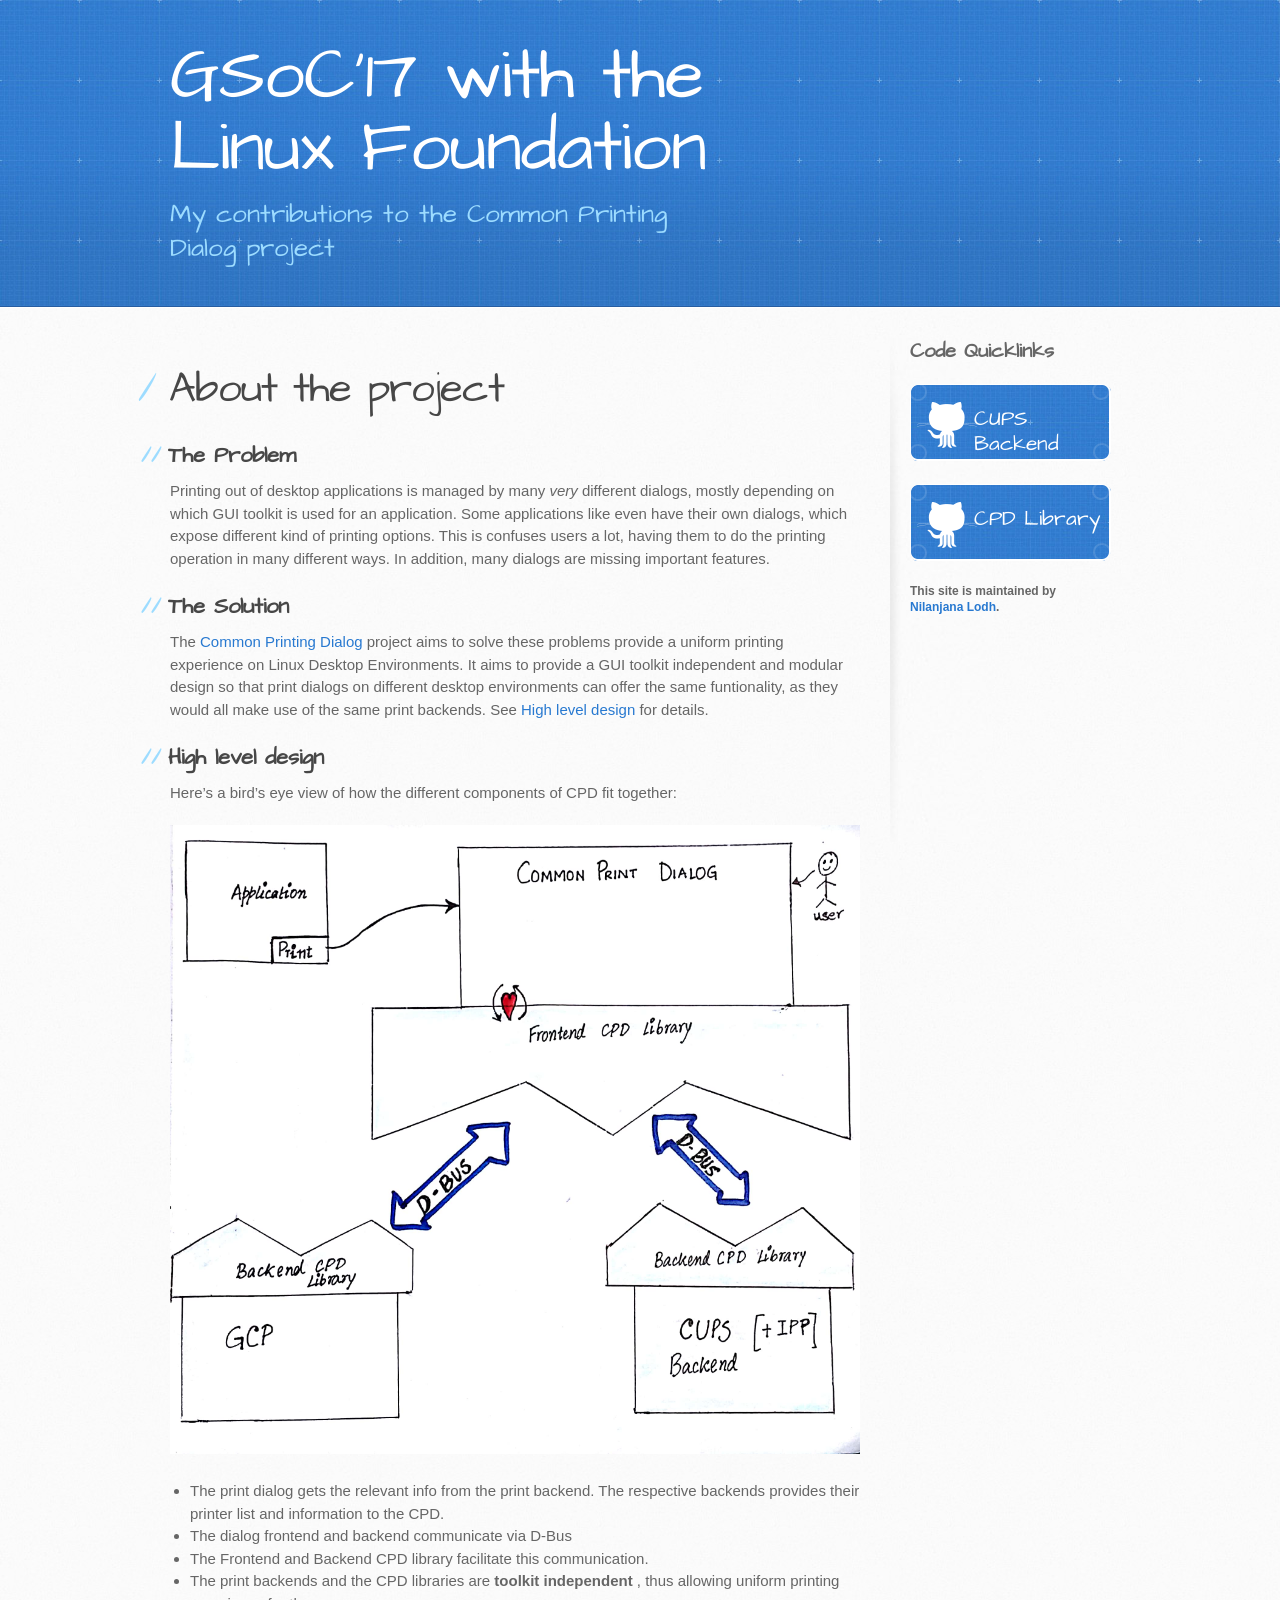
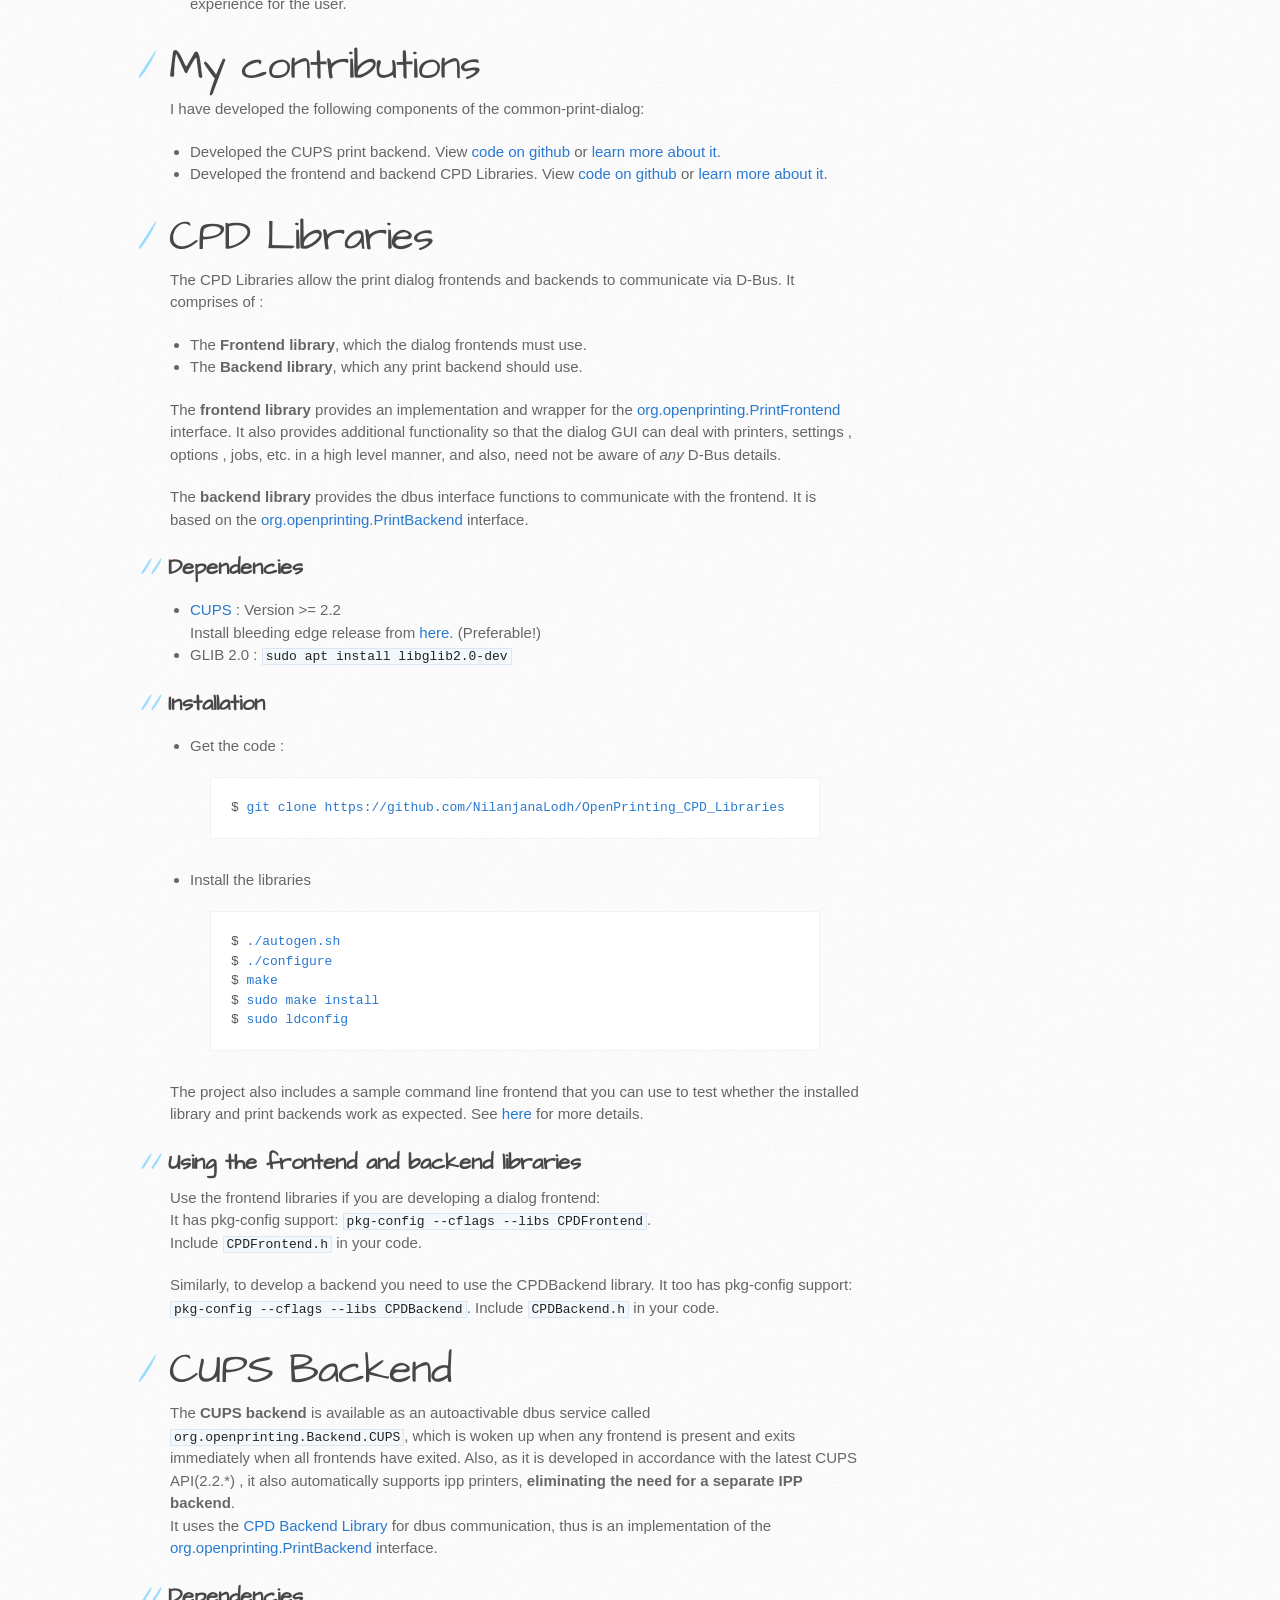
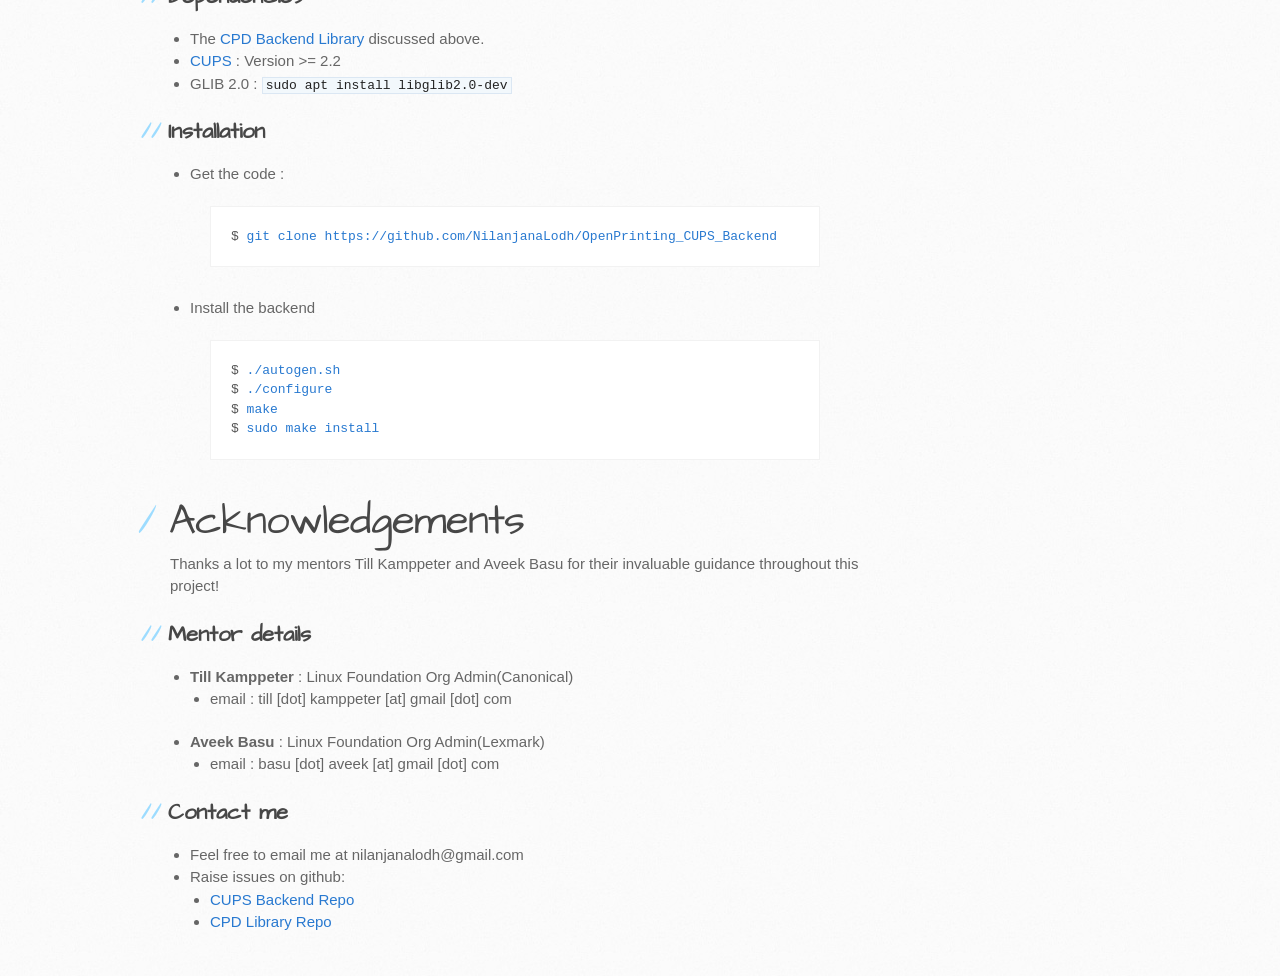
==== index.html @ d3d2114e "website set up" ====
<!DOCTYPE html>
<html>

<head>
    <meta charset='utf-8'>
    <meta http-equiv="X-UA-Compatible" content="chrome=1">
    <meta name="viewport" content="width=device-width, initial-scale=1, maximum-scale=1">
    <link href='https://fonts.googleapis.com/css?family=Architects+Daughter' rel='stylesheet' type='text/css'>
    <link rel="stylesheet" type="text/css" href="/stylesheets/stylesheet.css" media="screen" />
    <link rel="stylesheet" type="text/css" href="/stylesheets/pygment_trac.css" media="screen" />
    <link rel="stylesheet" type="text/css" href="/stylesheets/print.css" media="print" />

    <!--[if lt IE 9]>
    <script src="//html5shiv.googlecode.com/svn/trunk/html5.js"></script>
    <![endif]-->

    <title>  </title>
</head>

<body>
    <header>
        <div class="inner">
            <h1> GSoC'17 with the Linux Foundation </h1>
            <h2>My contributions to the Common Printing Dialog project</h2>
        </div>
    </header>

    <div id="content-wrapper">
        <div class="inner clearfix">
            <section id="main-content">

                <p class="meta"></p>

<h1 id="about-the-project">About the project</h1>

<h2 id="the-problem">The Problem</h2>

<p>Printing out of desktop applications is managed by many <em>very</em> different dialogs, mostly depending on which GUI toolkit is used for an application. Some applications like even have their own dialogs, which expose different kind of printing options. This is confuses users a lot, having them to do the printing operation in many different ways. In addition, many dialogs are missing important features.</p>

<h2 id="the-solution">The Solution</h2>

<p>The <a href="https://wiki.ubuntu.com/CommonPrintingDialog">Common Printing Dialog</a> project aims to solve these problems provide a uniform printing experience on Linux Desktop Environments. It aims to provide a GUI toolkit independent and modular design so that print dialogs on different desktop environments can offer the same funtionality, as they would all make use of the same print backends. See <a href="#high-level-design">High level design</a> for details.</p>

<h2 id="high-level-design">High level design</h2>
<p>Here’s a bird’s eye view of how the different components of CPD fit together:</p>

<p><img src="/images/high-level-design.jpg" alt="Bird's eye view" /></p>

<ul>
  <li>The print dialog gets the relevant info from the print backend. The respective backends provides their printer list and information to the CPD.</li>
  <li>The dialog frontend and backend communicate via D-Bus</li>
  <li>The Frontend and Backend CPD library facilitate this communication.</li>
  <li>The print backends and the CPD libraries are <strong>toolkit independent</strong> , thus allowing uniform printing experience for the user.</li>
</ul>

<h1 id="my-contributions">My contributions</h1>
<p>I have developed the following components of the common-print-dialog:</p>

<ul>
  <li>Developed the CUPS print backend. View <a href="https://github.com/NilanjanaLodh/OpenPrinting_CUPS_Backend">code on github</a> or <a href="#cups-backend">learn more about it</a>.</li>
  <li>Developed the frontend and backend CPD Libraries. View <a href="https://github.com/NilanjanaLodh/OpenPrinting_CPD_Libraries">code on github</a> or <a href="#cpd-libraries">learn more about it</a>.</li>
</ul>

<h1 id="cpd-libraries">CPD Libraries</h1>
<p>The CPD Libraries allow the print dialog frontends and backends to communicate via D-Bus.
It comprises of :</p>

<ul>
  <li>The <strong>Frontend library</strong>, which the dialog frontends must use.</li>
  <li>The <strong>Backend library</strong>, which any print backend should use.</li>
</ul>

<p>The <strong>frontend library</strong> provides an implementation and wrapper for the <a href="https://github.com/NilanjanaLodh/OpenPrinting_CPD_Libraries/blob/master/lib/interface/org.openprinting.Frontend.xml" target="_blank">org.openprinting.PrintFrontend</a> interface. It also provides additional functionality so that the dialog GUI can deal with printers, settings , options , jobs, etc. in a high level manner, and also, need not be aware of <em>any</em> D-Bus details.</p>

<p>The <strong>backend library</strong> provides the dbus interface functions to communicate with the frontend. It is based on the <a href="https://github.com/NilanjanaLodh/OpenPrinting_CPD_Libraries/blob/master/lib/interface/org.openprinting.Backend.xml" target="_blank">org.openprinting.PrintBackend</a> interface.</p>

<h2 id="dependencies">Dependencies</h2>

<ul>
  <li><a href="https://github.com/apple/cups/releases">CUPS</a> : Version &gt;= 2.2
<br />Install bleeding edge release from <a href="https://github.com/apple/cups/releases">here</a>. (Preferable!)</li>
  <li>GLIB 2.0 :
<code class="highlighter-rouge">sudo apt install libglib2.0-dev</code></li>
</ul>

<h2 id="installation">Installation</h2>
<ul>
  <li>Get the code :</li>
</ul>

<figure class="highlight"><pre><code class="language-bash" data-lang="bash"><span class="gp">$ </span>git clone https://github.com/NilanjanaLodh/OpenPrinting_CPD_Libraries</code></pre></figure>

<ul>
  <li>Install the libraries</li>
</ul>

<figure class="highlight"><pre><code class="language-bash" data-lang="bash"><span class="gp">$ </span>./autogen.sh
<span class="gp">$ </span>./configure 
<span class="gp">$ </span>make
<span class="gp">$ </span>sudo make install
<span class="gp">$ </span>sudo ldconfig</code></pre></figure>

<p>The project also includes a sample command line frontend that you can use to test whether the installed library and print backends work as expected. See <a href="https://github.com/NilanjanaLodh/OpenPrinting_CPD_Libraries/blob/master/README.md#testing-the-library" target="_blank">here</a> for more details.</p>

<h2 id="using-the-frontend-and-backend-libraries">Using the frontend and backend libraries</h2>

<p>Use the frontend libraries if you are developing a dialog frontend:<br />
It has pkg-config support: <code class="highlighter-rouge">pkg-config --cflags --libs CPDFrontend</code>.<br />
Include <code class="highlighter-rouge">CPDFrontend.h</code> in your code.</p>

<p>Similarly, to develop a backend you need to use the CPDBackend library.
It too has pkg-config support: <code class="highlighter-rouge">pkg-config --cflags --libs CPDBackend</code>.
Include <code class="highlighter-rouge">CPDBackend.h</code> in your code.</p>

<h1 id="cups-backend">CUPS Backend</h1>
<p>The <strong>CUPS backend</strong> is available as an autoactivable dbus service called <code class="highlighter-rouge">org.openprinting.Backend.CUPS</code>, which is woken up when any frontend is present and exits immediately when all frontends have exited. Also, as it is developed in accordance with the latest CUPS API(2.2.*) , it also automatically supports ipp printers, <strong>eliminating the need for a separate IPP backend</strong>.<br />
It uses the <a href="#cpd-libraries">CPD Backend Library</a> for dbus communication, thus is an implementation of the <a href="https://github.com/NilanjanaLodh/OpenPrinting_CPD_Libraries/blob/master/lib/interface/org.openprinting.Backend.xml" target="_blank">org.openprinting.PrintBackend</a> interface.</p>

<h2 id="dependencies-1">Dependencies</h2>

<ul>
  <li>The <a href="#cpd-libraries">CPD Backend Library</a> discussed above.</li>
  <li><a href="https://github.com/apple/cups/releases">CUPS</a> : Version &gt;= 2.2</li>
  <li>GLIB 2.0 : <code class="highlighter-rouge">sudo apt install libglib2.0-dev</code></li>
</ul>

<h2 id="installation-1">Installation</h2>
<ul>
  <li>Get the code :</li>
</ul>

<figure class="highlight"><pre><code class="language-bash" data-lang="bash"><span class="gp">$ </span>git clone https://github.com/NilanjanaLodh/OpenPrinting_CUPS_Backend</code></pre></figure>

<ul>
  <li>Install the backend</li>
</ul>

<figure class="highlight"><pre><code class="language-bash" data-lang="bash"><span class="gp">$ </span>./autogen.sh
<span class="gp">$ </span>./configure 
<span class="gp">$ </span>make
<span class="gp">$ </span>sudo make install</code></pre></figure>

<h1 id="acknowledgements">Acknowledgements</h1>
<p>Thanks a lot to my mentors Till Kamppeter and Aveek Basu for their invaluable guidance throughout this project!</p>

<h2 id="mentor-details">Mentor details</h2>

<ul>
  <li><strong>Till Kamppeter</strong> : Linux Foundation Org Admin(Canonical)
    <ul>
      <li>email : till [dot] kamppeter [at] gmail [dot] com</li>
    </ul>
  </li>
  <li><strong>Aveek Basu</strong> : Linux Foundation Org Admin(Lexmark)
    <ul>
      <li>email : basu [dot] aveek [at] gmail [dot] com</li>
    </ul>
  </li>
</ul>

<h2 id="contact-me">Contact me</h2>
<ul>
  <li>Feel free to email me at nilanjanalodh@gmail.com</li>
  <li>Raise issues on github:
    <ul>
      <li><a href="https://github.com/NilanjanaLodh/OpenPrinting_CUPS_Backend/issues" target="_blank">CUPS Backend Repo</a></li>
      <li><a href="https://github.com/NilanjanaLodh/OpenPrinting_CPD_Libraries/issues" target="_blank">CPD Library Repo</a></li>
    </ul>
  </li>
</ul>


            </section>

            <aside id="sidebar">
                <p class="fancyfont">Code Quicklinks </p>
                
                <a href="https://github.com/NilanjanaLodh/OpenPrinting_CUPS_Backend" class="button" target="_blank">
            
            CUPS Backend
          </a>
                <a href="https://github.com/NilanjanaLodh/OpenPrinting_CPD_Library" class="button" target="_blank">
            CPD Library
          </a>


                <!--
                <p class="repo-owner"><a href="https://github.com/jasonlong/architect-theme">architect-theme</a> is maintained by <a href="https://github.com/jasonlong">jasonlong</a>.</p>
                -->
                <p class="repo-owner">This site is maintained by <a href="https://github.com/NilanjanaLodh" target="_blank">Nilanjana Lodh</a>.</p>

            </aside>
        </div>
    </div>

</body>

</html>
---- stylesheets/stylesheet.css ----
/*! normalize.css v3.0.2 | MIT License | git.io/normalize */

/**
 * 1. Set default font family to sans-serif.
 * 2. Prevent iOS text size adjust after orientation change, without disabling
 *    user zoom.
 */

html {
  font-family: sans-serif; /* 1 */
  -webkit-text-size-adjust: 100%; /* 2 */
  -ms-text-size-adjust: 100%; /* 2 */
}

/**
 * Remove default margin.
 */

body {
  margin: 0;
}

/* HTML5 display definitions
   ========================================================================== */

/**
 * Correct `block` display not defined for any HTML5 element in IE 8/9.
 * Correct `block` display not defined for `details` or `summary` in IE 10/11
 * and Firefox.
 * Correct `block` display not defined for `main` in IE 11.
 */

article,
aside,
details,
figcaption,
figure,
footer,
header,
hgroup,
main,
menu,
nav,
section,
summary {
  display: block;
}

/**
 * 1. Correct `inline-block` display not defined in IE 8/9.
 * 2. Normalize vertical alignment of `progress` in Chrome, Firefox, and Opera.
 */

audio,
canvas,
progress,
video {
  display: inline-block; /* 1 */
  vertical-align: baseline; /* 2 */
}

/**
 * Prevent modern browsers from displaying `audio` without controls.
 * Remove excess height in iOS 5 devices.
 */

audio:not([controls]) {
  display: none;
  height: 0;
}

/**
 * Address `[hidden]` styling not present in IE 8/9/10.
 * Hide the `template` element in IE 8/9/11, Safari, and Firefox < 22.
 */

[hidden],
template {
  display: none;
}

/* Links
   ========================================================================== */

/**
 * Remove the gray background color from active links in IE 10.
 */

a {
  background-color: transparent;
}

/**
 * Improve readability when focused and also mouse hovered in all browsers.
 */

a:active,
a:hover {
  outline: 0;
}

/* Text-level semantics
   ========================================================================== */

/**
 * Address styling not present in IE 8/9/10/11, Safari, and Chrome.
 */

abbr[title] {
  border-bottom: 1px dotted;
}

/**
 * Address style set to `bolder` in Firefox 4+, Safari, and Chrome.
 */

b,
strong {
  font-weight: bold;
}

/**
 * Address styling not present in Safari and Chrome.
 */

dfn {
  font-style: italic;
}

/**
 * Address variable `h1` font-size and margin within `section` and `article`
 * contexts in Firefox 4+, Safari, and Chrome.
 */

h1 {
  margin: 0.67em 0;
  font-size: 2em;
}

/**
 * Address styling not present in IE 8/9.
 */

mark {
  color: #000;
  background: #ff0;
}

/**
 * Address inconsistent and variable font size in all browsers.
 */

small {
  font-size: 80%;
}

/**
 * Prevent `sub` and `sup` affecting `line-height` in all browsers.
 */

sub,
sup {
  position: relative;
  font-size: 75%;
  line-height: 0;
  vertical-align: baseline;
}

sup {
  top: -0.5em;
}

sub {
  bottom: -0.25em;
}

/* Embedded content
   ========================================================================== */

/**
 * Remove border when inside `a` element in IE 8/9/10.
 */

img {
  border: 0;
}

/**
 * Correct overflow not hidden in IE 9/10/11.
 */

svg:not(:root) {
  overflow: hidden;
}

/* Grouping content
   ========================================================================== */

/**
 * Address margin not present in IE 8/9 and Safari.
 */

figure {
  margin: 1em 40px;
}

/**
 * Address differences between Firefox and other browsers.
 */

hr {
  height: 0;
  -moz-box-sizing: content-box;
  box-sizing: content-box;
}

/**
 * Contain overflow in all browsers.
 */

pre {
  overflow: auto;
}

/**
 * Address odd `em`-unit font size rendering in all browsers.
 */

code,
kbd,
pre,
samp {
  font-family: monospace, monospace;
  font-size: 1em;
}

/* Forms
   ========================================================================== */

/**
 * Known limitation: by default, Chrome and Safari on OS X allow very limited
 * styling of `select`, unless a `border` property is set.
 */

/**
 * 1. Correct color not being inherited.
 *    Known issue: affects color of disabled elements.
 * 2. Correct font properties not being inherited.
 * 3. Address margins set differently in Firefox 4+, Safari, and Chrome.
 */

button,
input,
optgroup,
select,
textarea {
  margin: 0; /* 3 */
  font: inherit; /* 2 */
  color: inherit; /* 1 */
}

/**
 * Address `overflow` set to `hidden` in IE 8/9/10/11.
 */

button {
  overflow: visible;
}

/**
 * Address inconsistent `text-transform` inheritance for `button` and `select`.
 * All other form control elements do not inherit `text-transform` values.
 * Correct `button` style inheritance in Firefox, IE 8/9/10/11, and Opera.
 * Correct `select` style inheritance in Firefox.
 */

button,
select {
  text-transform: none;
}

/**
 * 1. Avoid the WebKit bug in Android 4.0.* where (2) destroys native `audio`
 *    and `video` controls.
 * 2. Correct inability to style clickable `input` types in iOS.
 * 3. Improve usability and consistency of cursor style between image-type
 *    `input` and others.
 */

button,
html input[type="button"], /* 1 */
input[type="reset"],
input[type="submit"] {
  -webkit-appearance: button; /* 2 */
  cursor: pointer; /* 3 */
}

/**
 * Re-set default cursor for disabled elements.
 */

button[disabled],
html input[disabled] {
  cursor: default;
}

/**
 * Remove inner padding and border in Firefox 4+.
 */

button::-moz-focus-inner,
input::-moz-focus-inner {
  padding: 0;
  border: 0;
}

/**
 * Address Firefox 4+ setting `line-height` on `input` using `!important` in
 * the UA stylesheet.
 */

input {
  line-height: normal;
}

/**
 * It's recommended that you don't attempt to style these elements.
 * Firefox's implementation doesn't respect box-sizing, padding, or width.
 *
 * 1. Address box sizing set to `content-box` in IE 8/9/10.
 * 2. Remove excess padding in IE 8/9/10.
 */

input[type="checkbox"],
input[type="radio"] {
  box-sizing: border-box; /* 1 */
  padding: 0; /* 2 */
}

/**
 * Fix the cursor style for Chrome's increment/decrement buttons. For certain
 * `font-size` values of the `input`, it causes the cursor style of the
 * decrement button to change from `default` to `text`.
 */

input[type="number"]::-webkit-inner-spin-button,
input[type="number"]::-webkit-outer-spin-button {
  height: auto;
}

/**
 * 1. Address `appearance` set to `searchfield` in Safari and Chrome.
 * 2. Address `box-sizing` set to `border-box` in Safari and Chrome
 *    (include `-moz` to future-proof).
 */

input[type="search"] {
  -webkit-box-sizing: content-box; /* 2 */
  -moz-box-sizing: content-box;
  box-sizing: content-box;
  -webkit-appearance: textfield; /* 1 */
}

/**
 * Remove inner padding and search cancel button in Safari and Chrome on OS X.
 * Safari (but not Chrome) clips the cancel button when the search input has
 * padding (and `textfield` appearance).
 */

input[type="search"]::-webkit-search-cancel-button,
input[type="search"]::-webkit-search-decoration {
  -webkit-appearance: none;
}

/**
 * Define consistent border, margin, and padding.
 */

fieldset {
  padding: 0.35em 0.625em 0.75em;
  margin: 0 2px;
  border: 1px solid #c0c0c0;
}

/**
 * 1. Correct `color` not being inherited in IE 8/9/10/11.
 * 2. Remove padding so people aren't caught out if they zero out fieldsets.
 */

legend {
  padding: 0; /* 2 */
  border: 0; /* 1 */
}

/**
 * Remove default vertical scrollbar in IE 8/9/10/11.
 */

textarea {
  overflow: auto;
}

/**
 * Don't inherit the `font-weight` (applied by a rule above).
 * NOTE: the default cannot safely be changed in Chrome and Safari on OS X.
 */

optgroup {
  font-weight: bold;
}

/* Tables
   ========================================================================== */

/**
 * Remove most spacing between table cells.
 */

table {
  border-spacing: 0;
  border-collapse: collapse;
}

td,
th {
  padding: 0;
}

/* LAYOUT STYLES */
body {
  font-family: 'Helvetica Neue', Helvetica, Arial, serif;
  font-size: 15px;
  font-weight: 400;
  line-height: 1.5;
  color: #666;
  background: #fafafa url(../images/body-bg.jpg) 0 0 repeat;
}

p {
  margin-top: 0;
}

a {
  color: #2879d0;
}
a:hover {
  color: #2268b2;
}

header {
  padding-top: 40px;
  padding-bottom: 40px;
  font-family: 'Architects Daughter', 'Helvetica Neue', Helvetica, Arial, serif;
  background: #2e7bcf url(../images/header-bg.jpg) 0 0 repeat-x;
  border-bottom: solid 1px #275da1;
}

header h1 {
  width: 540px;
  margin-top: 0;
  margin-bottom: 0.2em;
  font-size: 72px;
  font-weight: normal;
  line-height: 1;
  color: #fff;
  letter-spacing: -1px;
}

header h2 {
  width: 540px;
  margin-top: 0;
  margin-bottom: 0;
  font-size: 26px;
  font-weight: normal;
  line-height: 1.3;
  color: #9ddcff;
  letter-spacing: 0;
}

.inner {
  position: relative;
  width: 940px;
  margin: 0 auto;
}

#content-wrapper {
  padding-top: 30px;
  border-top: solid 1px #fff;
}

#main-content {
  float: left;
  width: 690px;
}

#main-content img {
  max-width: 100%;
}

aside#sidebar {
  float: right;
  width: 200px;
  min-height: 504px;
  padding-left: 20px;
  font-size: 12px;
  line-height: 1.3;
  background: transparent url(../images/sidebar-bg.jpg) 0 0 no-repeat;
}

aside#sidebar p.repo-owner,
aside#sidebar p.repo-owner a {
  font-weight: bold;
  font-size: 12px;
}

#downloads {
  margin-bottom: 40px;
}

a.button {
  width: 134px;
  height: 58px;
  padding-top: 22px;
  padding-left: 68px;
  font-family: 'Architects Daughter', 'Helvetica Neue', Helvetica, Arial, serif;
  font-size: 23px;
  line-height: 1.2;
  color: #fff;
}
a.button small {
  display: block;
  font-size: 13px;
}
header a.button {
  position: absolute;
  top: 0;
  right: 0;
  background: transparent url(../images/github-button.png) 0 0 no-repeat;
}
aside a.button {
  display: block;
  width: 138px;
  padding-left: 64px;
  margin-bottom: 20px;
  font-size: 21px;
  border-radius: 10px;
  border-bottom-left-radius: 14px;
  border-bottom-right-radius: 18px;
  background: transparent url(../images/blue-github-button.png) 0 0 no-repeat;
}


code, pre {
  margin-bottom: 30px;
  font-family: Monaco, "Bitstream Vera Sans Mono", "Lucida Console", Terminal, monospace;
  font-size: 13px;
  color: #222;
}

code {
  padding: 0 3px;
  background-color: #f2f8fc;
  border: solid 1px #dbe7f3;
}

pre {
  padding: 20px;
  overflow: auto;
  text-shadow: none;
  background: #fff;
  border: solid 1px #f2f2f2;
}
pre code {
  padding: 0;
  color: #2879d0;
  background-color: #fff;
  border: none;
}

ul, ol, dl {
  margin-bottom: 20px;
}


/* COMMON STYLES */

hr {
  height: 0;
  margin-top: 1em;
  margin-bottom: 1em;
  border: 0;
  border-top: solid 1px #ddd;
}

table {
  width: 100%;
  border: 1px solid #ebebeb;
}

th {
  font-weight: 500;
}

td {
  font-weight: 300;
  text-align: center;
  border: 1px solid #ebebeb;
}

form {
  padding: 20px;
  background: #f2f2f2;

}


/* GENERAL ELEMENT TYPE STYLES */

.fancyfont{
    font-family: 'Architects Daughter', 'Helvetica Neue', Helvetica, Arial, serif;
    font-weight: bold;
    font-size: 20px;
}
#main-content h1 {
  margin-top: 0;
  margin-bottom: 0;
  font-family: 'Architects Daughter', 'Helvetica Neue', Helvetica, Arial, serif;
  font-size: 2.8em;
  font-weight: normal;
  color: #474747;
  text-indent: 6px;
  letter-spacing: -1px;
}

#main-content h1:before {
  padding-right: 0.3em;
  margin-left: -0.9em;
  color: #9ddcff;
  content: "/";
}

#main-content h2 {
  margin-bottom: 8px;
  font-family: 'Architects Daughter', 'Helvetica Neue', Helvetica, Arial, serif;
  font-size: 22px;
  font-weight: bold;
  color: #474747;
  text-indent: 4px;
}
#main-content h2:before {
  padding-right: 0.3em;
  margin-left: -1.5em;
  content: "//";
  color: #9ddcff;
}

#main-content h3 {
  margin-top: 24px;
  margin-bottom: 8px;
  font-family: 'Architects Daughter', 'Helvetica Neue', Helvetica, Arial, serif;
  font-size: 18px;
  font-weight: bold;
  color: #474747;
  text-indent: 3px;
}

#main-content h3:before {
  padding-right: 0.3em;
  margin-left: -2em;
  content: "///";
  color: #9ddcff;
}

#main-content h4 {
  margin-bottom: 8px;
  font-family: 'Architects Daughter', 'Helvetica Neue', Helvetica, Arial, serif;
  font-size: 15px;
  font-weight: bold;
  color: #474747;
  text-indent: 3px;
}

h4:before {
  padding-right: 0.3em;
  margin-left: -2.8em;
  content: "////";
  color: #9ddcff;
}

#main-content h5 {
  margin-bottom: 8px;
  font-family: 'Architects Daughter', 'Helvetica Neue', Helvetica, Arial, serif;
  font-size: 14px;
  color: #474747;
  text-indent: 3px;
}
h5:before {
  padding-right: 0.3em;
  margin-left: -3.2em;
  content: "/////";
  color: #9ddcff;
}

#main-content h6 {
  margin-bottom: 8px;
  font-family: 'Architects Daughter', 'Helvetica Neue', Helvetica, Arial, serif;
  font-size: .8em;
  color: #474747;
  text-indent: 3px;
}
h6:before {
  padding-right: 0.3em;
  margin-left: -3.7em;
  content: "//////";
  color: #9ddcff;
}

p {
  margin-bottom: 20px;
}

a {
  text-decoration: none;
}

p a {
  font-weight: 400;
}

blockquote {
  padding: 0 0 0 30px;
  margin-bottom: 20px;
  font-size: 1.6em;
  border-left: 10px solid #e9e9e9;
}

ul {
  list-style-position: inside;
  list-style: disc;
  padding-left: 20px;
}

ol {
  list-style-position: inside;
  list-style: decimal;
  padding-left: 3px;
}

dl dd {
  font-style: italic;
  font-weight: 100;
}

/* MISC */
.clearfix:after {
  display: block;
  height: 0;
  clear: both;
  visibility: hidden;
  content: '.';
}

.clearfix {display: inline-block;}
* html .clearfix {height: 1%;}
.clearfix {display: block;}

/* #Media Queries
================================================== */

/* Smaller than standard 960 (devices and browsers) */
@media only screen and (max-width: 959px) { }

/* Tablet Portrait size to standard 960 (devices and browsers) */
@media only screen and (min-width: 768px) and (max-width: 959px) {
  .inner {
    width: 740px;
  }
  header h1, header h2 {
    width: 340px;
  }
  header h1 {
    font-size: 60px;
  }
  header h2 {
    font-size: 30px;
  }
  #main-content {
    width: 490px;
  }
  #main-content h1:before,
  #main-content h2:before,
  #main-content h3:before,
  #main-content h4:before,
  #main-content h5:before,
  #main-content h6:before {
    padding-right: 0;
    margin-left: 0;
    content: none;
  }
}

/* All Mobile Sizes (devices and browser) */
@media only screen and (max-width: 767px) {
  .inner {
    width: 93%;
  }
  header {
    padding: 20px 0;
  }
  header .inner {
    position: relative;
  }
  header h1, header h2 {
    width: 100%;
  }
  header h1 {
    font-size: 48px;
  }
  header h2 {
    font-size: 24px;
  }
  header a.button {
    position: relative;
    display: inline-block;
    width: auto;
    height: auto;
    padding: 5px 10px;
    margin-top: 15px;
    font-size: 13px;
    line-height: 1;
    color: #2879d0;
    text-align: center;
    background-color: #9ddcff;
    background-image: none;
    border-radius: 5px;
    -moz-border-radius: 5px;
    -webkit-border-radius: 5px;
  }
  header a.button small {
    display: inline;
    font-size: 13px;
  }
  #main-content,
  aside#sidebar {
    float: none;
    width: 100% ! important;
  }
  aside#sidebar {
    min-height: 0;
    padding: 20px 0;
    margin-top: 20px;
    background-image: none;
    border-top: solid 1px #ddd;
  }
  aside#sidebar a.button {
    display: none;
  }
  #main-content h1:before,
  #main-content h2:before,
  #main-content h3:before,
  #main-content h4:before,
  #main-content h5:before,
  #main-content h6:before {
    padding-right: 0;
    margin-left: 0;
    content: none;
  }
}

/* Mobile Landscape Size to Tablet Portrait (devices and browsers) */
@media only screen and (min-width: 480px) and (max-width: 767px) { }

/* Mobile Portrait Size to Mobile Landscape Size (devices and browsers) */
@media only screen and (max-width: 479px) { }
---- stylesheets/pygment_trac.css ----
.highlight  { background: #ffffff; }
.highlight .c { color: #999988; font-style: italic } /* Comment */
.highlight .err { color: #a61717; background-color: #e3d2d2 } /* Error */
.highlight .k { font-weight: bold } /* Keyword */
.highlight .o { font-weight: bold } /* Operator */
.highlight .cm { color: #999988; font-style: italic } /* Comment.Multiline */
.highlight .cp { color: #999999; font-weight: bold } /* Comment.Preproc */
.highlight .c1 { color: #999988; font-style: italic } /* Comment.Single */
.highlight .cs { color: #999999; font-weight: bold; font-style: italic } /* Comment.Special */
.highlight .gd { color: #000000; background-color: #ffdddd } /* Generic.Deleted */
.highlight .gd .x { color: #000000; background-color: #ffaaaa } /* Generic.Deleted.Specific */
.highlight .ge { font-style: italic } /* Generic.Emph */
.highlight .gr { color: #aa0000 } /* Generic.Error */
.highlight .gh { color: #999999 } /* Generic.Heading */
.highlight .gi { color: #000000; background-color: #ddffdd } /* Generic.Inserted */
.highlight .gi .x { color: #000000; background-color: #aaffaa } /* Generic.Inserted.Specific */
.highlight .go { color: #888888 } /* Generic.Output */
.highlight .gp { color: #555555 } /* Generic.Prompt */
.highlight .gs { font-weight: bold } /* Generic.Strong */
.highlight .gu { color: #800080; font-weight: bold; } /* Generic.Subheading */
.highlight .gt { color: #aa0000 } /* Generic.Traceback */
.highlight .kc { font-weight: bold } /* Keyword.Constant */
.highlight .kd { font-weight: bold } /* Keyword.Declaration */
.highlight .kn { font-weight: bold } /* Keyword.Namespace */
.highlight .kp { font-weight: bold } /* Keyword.Pseudo */
.highlight .kr { font-weight: bold } /* Keyword.Reserved */
.highlight .kt { color: #445588; font-weight: bold } /* Keyword.Type */
.highlight .m { color: #009999 } /* Literal.Number */
.highlight .s { color: #d14 } /* Literal.String */
.highlight .na { color: #008080 } /* Name.Attribute */
.highlight .nb { color: #0086B3 } /* Name.Builtin */
.highlight .nc { color: #445588; font-weight: bold } /* Name.Class */
.highlight .no { color: #008080 } /* Name.Constant */
.highlight .ni { color: #800080 } /* Name.Entity */
.highlight .ne { color: #990000; font-weight: bold } /* Name.Exception */
.highlight .nf { color: #990000; font-weight: bold } /* Name.Function */
.highlight .nn { color: #555555 } /* Name.Namespace */
.highlight .nt { color: #000080 } /* Name.Tag */
.highlight .nv { color: #008080 } /* Name.Variable */
.highlight .ow { font-weight: bold } /* Operator.Word */
.highlight .w { color: #bbbbbb } /* Text.Whitespace */
.highlight .mf { color: #009999 } /* Literal.Number.Float */
.highlight .mh { color: #009999 } /* Literal.Number.Hex */
.highlight .mi { color: #009999 } /* Literal.Number.Integer */
.highlight .mo { color: #009999 } /* Literal.Number.Oct */
.highlight .sb { color: #d14 } /* Literal.String.Backtick */
.highlight .sc { color: #d14 } /* Literal.String.Char */
.highlight .sd { color: #d14 } /* Literal.String.Doc */
.highlight .s2 { color: #d14 } /* Literal.String.Double */
.highlight .se { color: #d14 } /* Literal.String.Escape */
.highlight .sh { color: #d14 } /* Literal.String.Heredoc */
.highlight .si { color: #d14 } /* Literal.String.Interpol */
.highlight .sx { color: #d14 } /* Literal.String.Other */
.highlight .sr { color: #009926 } /* Literal.String.Regex */
.highlight .s1 { color: #d14 } /* Literal.String.Single */
.highlight .ss { color: #990073 } /* Literal.String.Symbol */
.highlight .bp { color: #999999 } /* Name.Builtin.Pseudo */
.highlight .vc { color: #008080 } /* Name.Variable.Class */
.highlight .vg { color: #008080 } /* Name.Variable.Global */
.highlight .vi { color: #008080 } /* Name.Variable.Instance */
.highlight .il { color: #009999 } /* Literal.Number.Integer.Long */

.type-csharp .highlight .k { color: #0000FF }
.type-csharp .highlight .kt { color: #0000FF }
.type-csharp .highlight .nf { color: #000000; font-weight: normal }
.type-csharp .highlight .nc { color: #2B91AF }
.type-csharp .highlight .nn { color: #000000 }
.type-csharp .highlight .s { color: #A31515 }
.type-csharp .highlight .sc { color: #A31515 }
---- stylesheets/print.css ----
html, body, div, span, applet, object, iframe,
h1, h2, h3, h4, h5, h6, p, blockquote, pre,
a, abbr, acronym, address, big, cite, code,
del, dfn, em, img, ins, kbd, q, s, samp,
small, strike, strong, sub, sup, tt, var,
b, u, i, center,
dl, dt, dd, ol, ul, li,
fieldset, form, label, legend,
table, caption, tbody, tfoot, thead, tr, th, td,
article, aside, canvas, details, embed,
figure, figcaption, footer, header, hgroup,
menu, nav, output, ruby, section, summary,
time, mark, audio, video {
  padding: 0;
  margin: 0;
  font: inherit;
  font-size: 100%;
  vertical-align: baseline;
  border: 0;
}
/* HTML5 display-role reset for older browsers */
article, aside, details, figcaption, figure,
footer, header, hgroup, menu, nav, section {
  display: block;
}
body {
  line-height: 1;
}
ol, ul {
  list-style: none;
}
blockquote, q {
  quotes: none;
}
blockquote:before, blockquote:after,
q:before, q:after {
  content: '';
  content: none;
}
table {
  border-spacing: 0;
  border-collapse: collapse;
}
body {
  font-family: 'Helvetica Neue', Helvetica, Arial, serif;
  font-size: 13px;
  line-height: 1.5;
  color: #000;
}

a {
  font-weight: bold;
  color: #d5000d;
}

header {
  padding-top: 35px;
  padding-bottom: 10px;
}

header h1 {
  font-size: 48px;
  font-weight: bold;
  line-height: 1.2;
  color: #303030;
  letter-spacing: -1px;
}

header h2 {
  font-size: 24px;
  font-weight: normal;
  line-height: 1.3;
  color: #aaa;
  letter-spacing: -1px;
}
#downloads {
  display: none;
}
#main_content {
  padding-top: 20px;
}

code, pre {
  margin-bottom: 30px;
  font-family: Monaco, "Bitstream Vera Sans Mono", "Lucida Console", Terminal;
  font-size: 12px;
  color: #222;
}

code {
  padding: 0 3px;
}

pre {
  padding: 20px;
  overflow: auto;
  border: solid 1px #ddd;
}
pre code {
  padding: 0;
}

ul, ol, dl {
  margin-bottom: 20px;
}


/* COMMON STYLES */

table {
  width: 100%;
  border: 1px solid #ebebeb;
}

th {
  font-weight: 500;
}

td {
  font-weight: 300;
}

form {
  padding: 20px;
  background: #f2f2f2;

}


/* GENERAL ELEMENT TYPE STYLES */

h1 {
  font-size: 2.8em;
}

h2 {
  margin-bottom: 8px;
  font-size: 22px;
  font-weight: bold;
  color: #303030;
}

h3 {
  margin-bottom: 8px;
  font-size: 18px;
  font-weight: bold;
  color: #d5000d;
}

h4 {
  font-size: 16px;
  font-weight: bold;
  color: #303030;
}

h5 {
  font-size: 1em;
  color: #303030;
}

h6 {
  font-size: .8em;
  color: #303030;
}

p {
  margin-bottom: 20px;
  font-weight: 300;
}

a {
  text-decoration: none;
}

p a {
  font-weight: 400;
}

blockquote {
  padding: 0 0 0 30px;
  margin-bottom: 20px;
  font-size: 1.6em;
  border-left: 10px solid #e9e9e9;
}

ul li {
  padding-left: 20px;
  list-style-position: inside;
  list-style: disc;
}

ol li {
  padding-left: 3px;
  list-style-position: inside;
  list-style: decimal;
}

dl dd {
  font-style: italic;
  font-weight: 100;
}

footer {
  padding-top: 20px;
  padding-bottom: 30px;
  margin-top: 40px;
  font-size: 13px;
  color: #aaa;
}

footer a {
  color: #666;
}

/* MISC */
.clearfix:after {
  display: block;
  height: 0;
  clear: both;
  visibility: hidden;
  content: '.';
}

.clearfix {display: inline-block;}
* html .clearfix {height: 1%;}
.clearfix {display: block;}
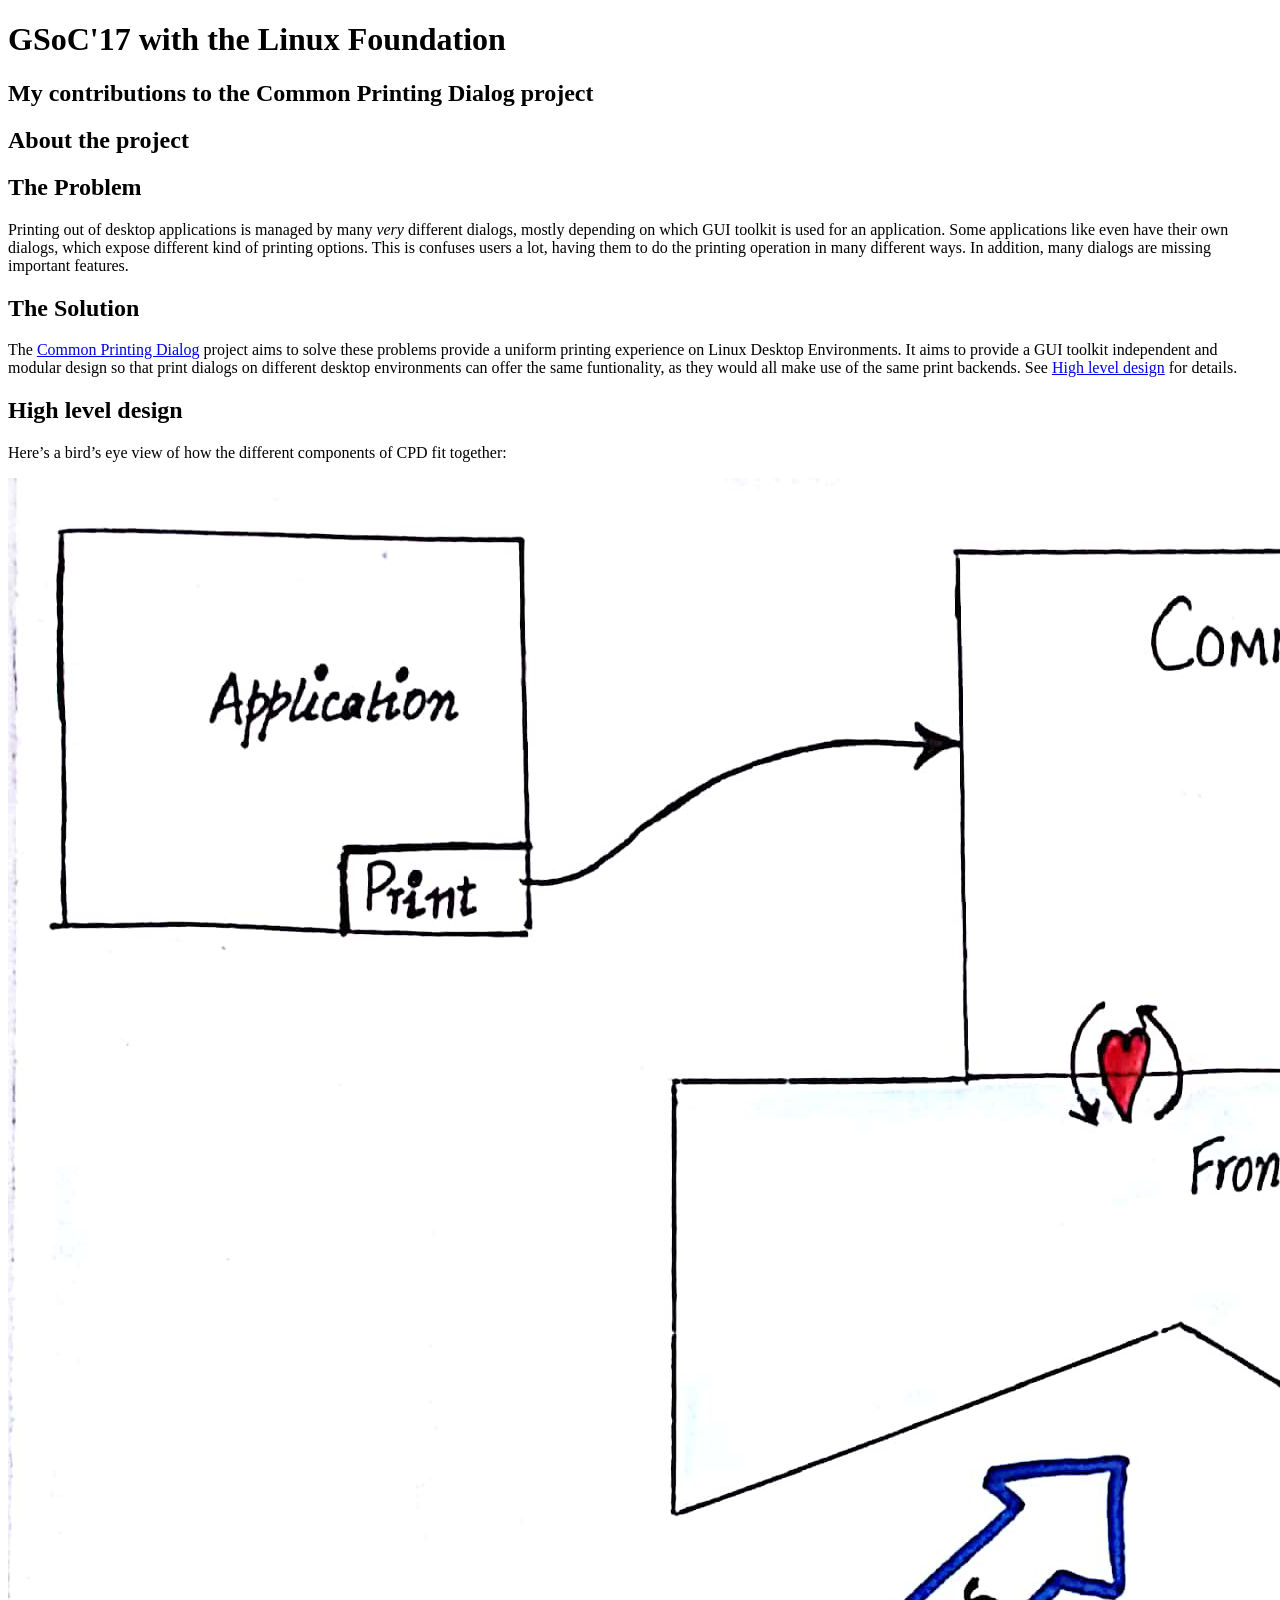
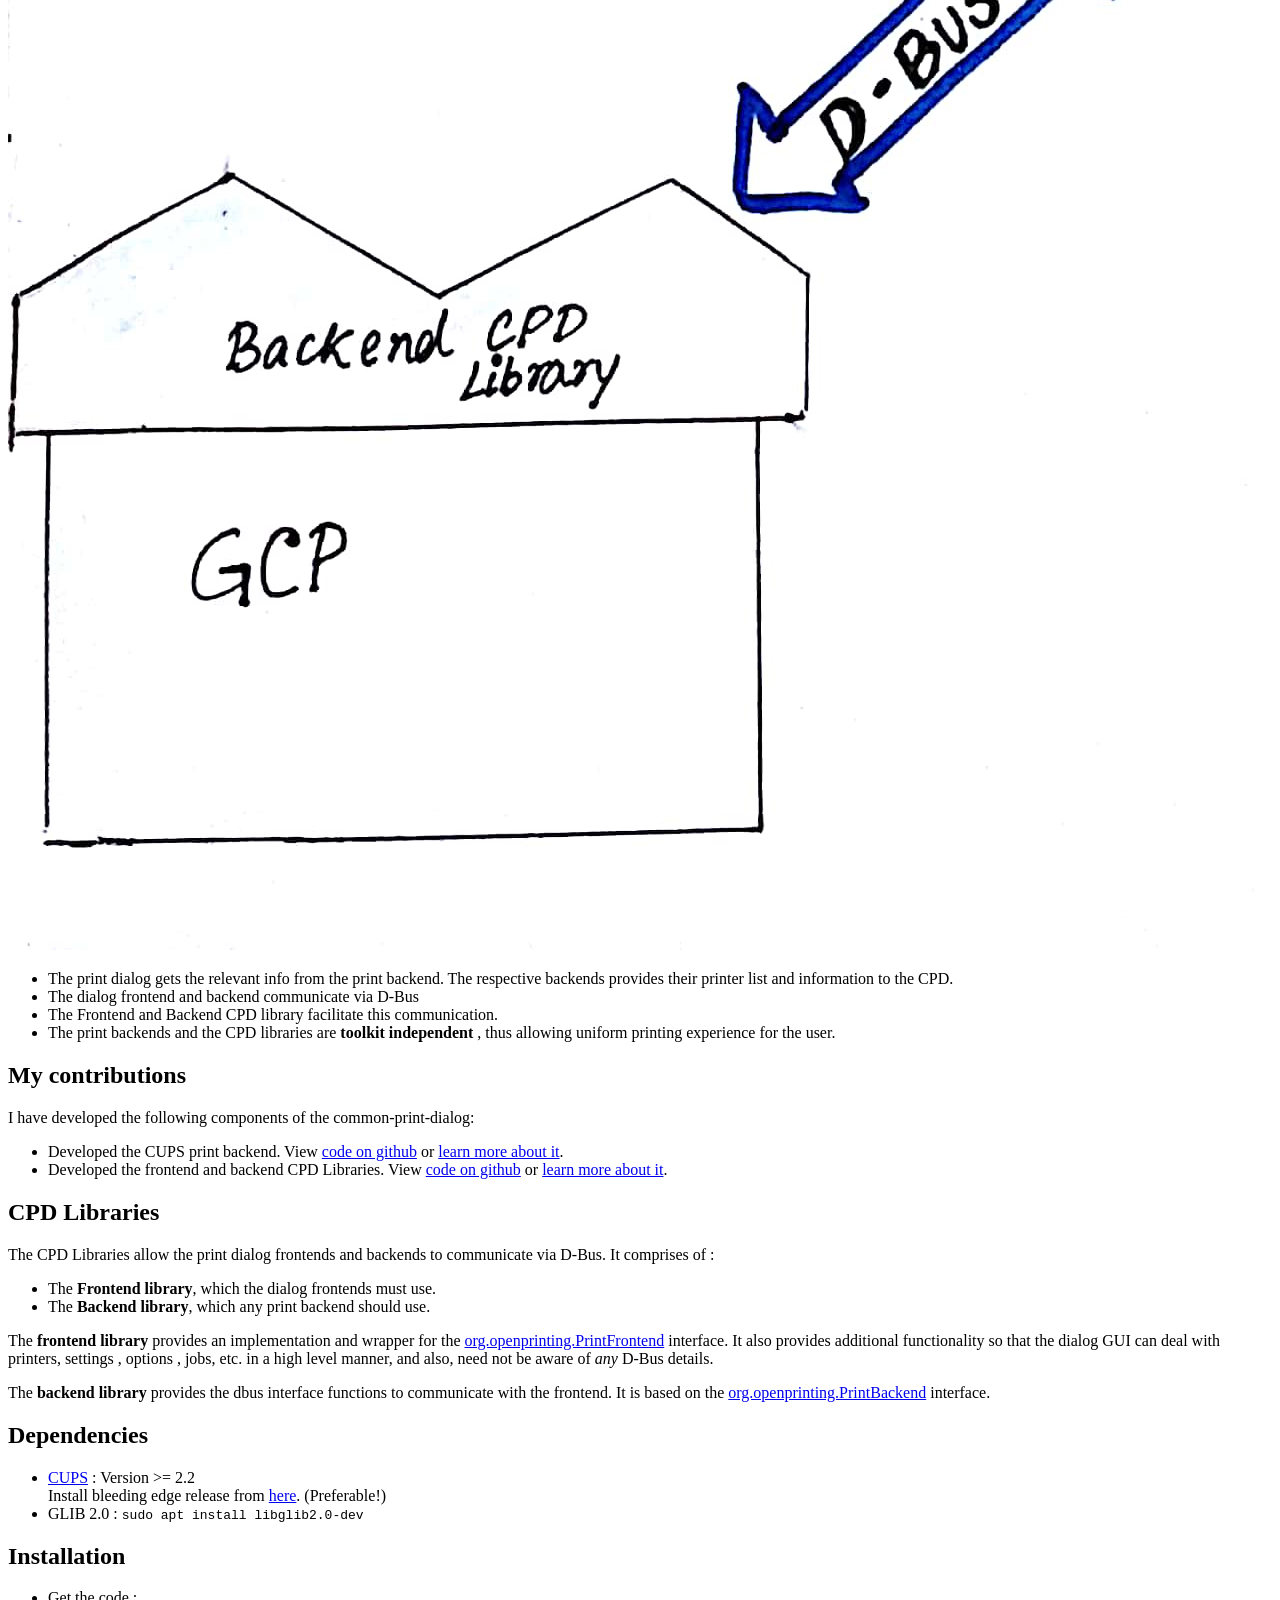
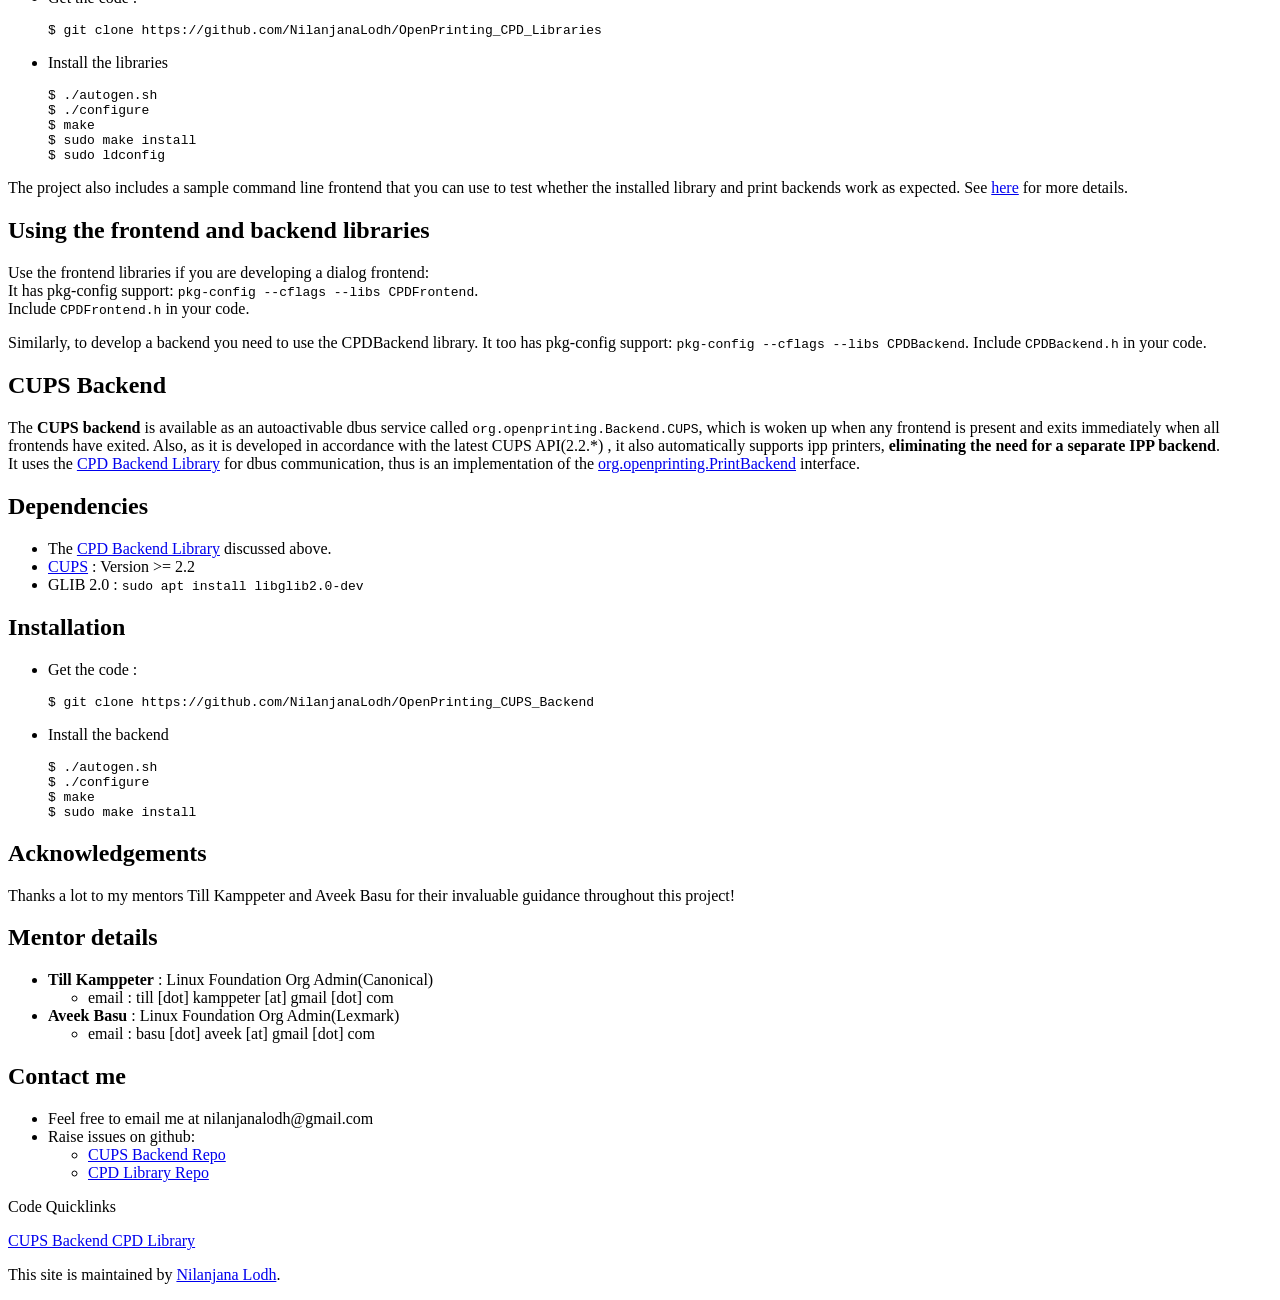
==== commit be3f35a9: "modified index.html" ====
--- a/index.html
+++ b/index.html
@@ -6,9 +6,9 @@
     <meta http-equiv="X-UA-Compatible" content="chrome=1">
     <meta name="viewport" content="width=device-width, initial-scale=1, maximum-scale=1">
     <link href='https://fonts.googleapis.com/css?family=Architects+Daughter' rel='stylesheet' type='text/css'>
-    <link rel="stylesheet" type="text/css" href="/stylesheets/stylesheet.css" media="screen" />
-    <link rel="stylesheet" type="text/css" href="/stylesheets/pygment_trac.css" media="screen" />
-    <link rel="stylesheet" type="text/css" href="/stylesheets/print.css" media="print" />
+    <link rel="stylesheet" type="text/css" href="/common-print-dialog-gsoc17//stylesheets/stylesheet.css" media="screen" />
+    <link rel="stylesheet" type="text/css" href="/common-print-dialog-gsoc17//stylesheets/pygment_trac.css" media="screen" />
+    <link rel="stylesheet" type="text/css" href="/common-print-dialog-gsoc17//stylesheets/print.css" media="print" />
 
     <!--[if lt IE 9]>
     <script src="//html5shiv.googlecode.com/svn/trunk/html5.js"></script>
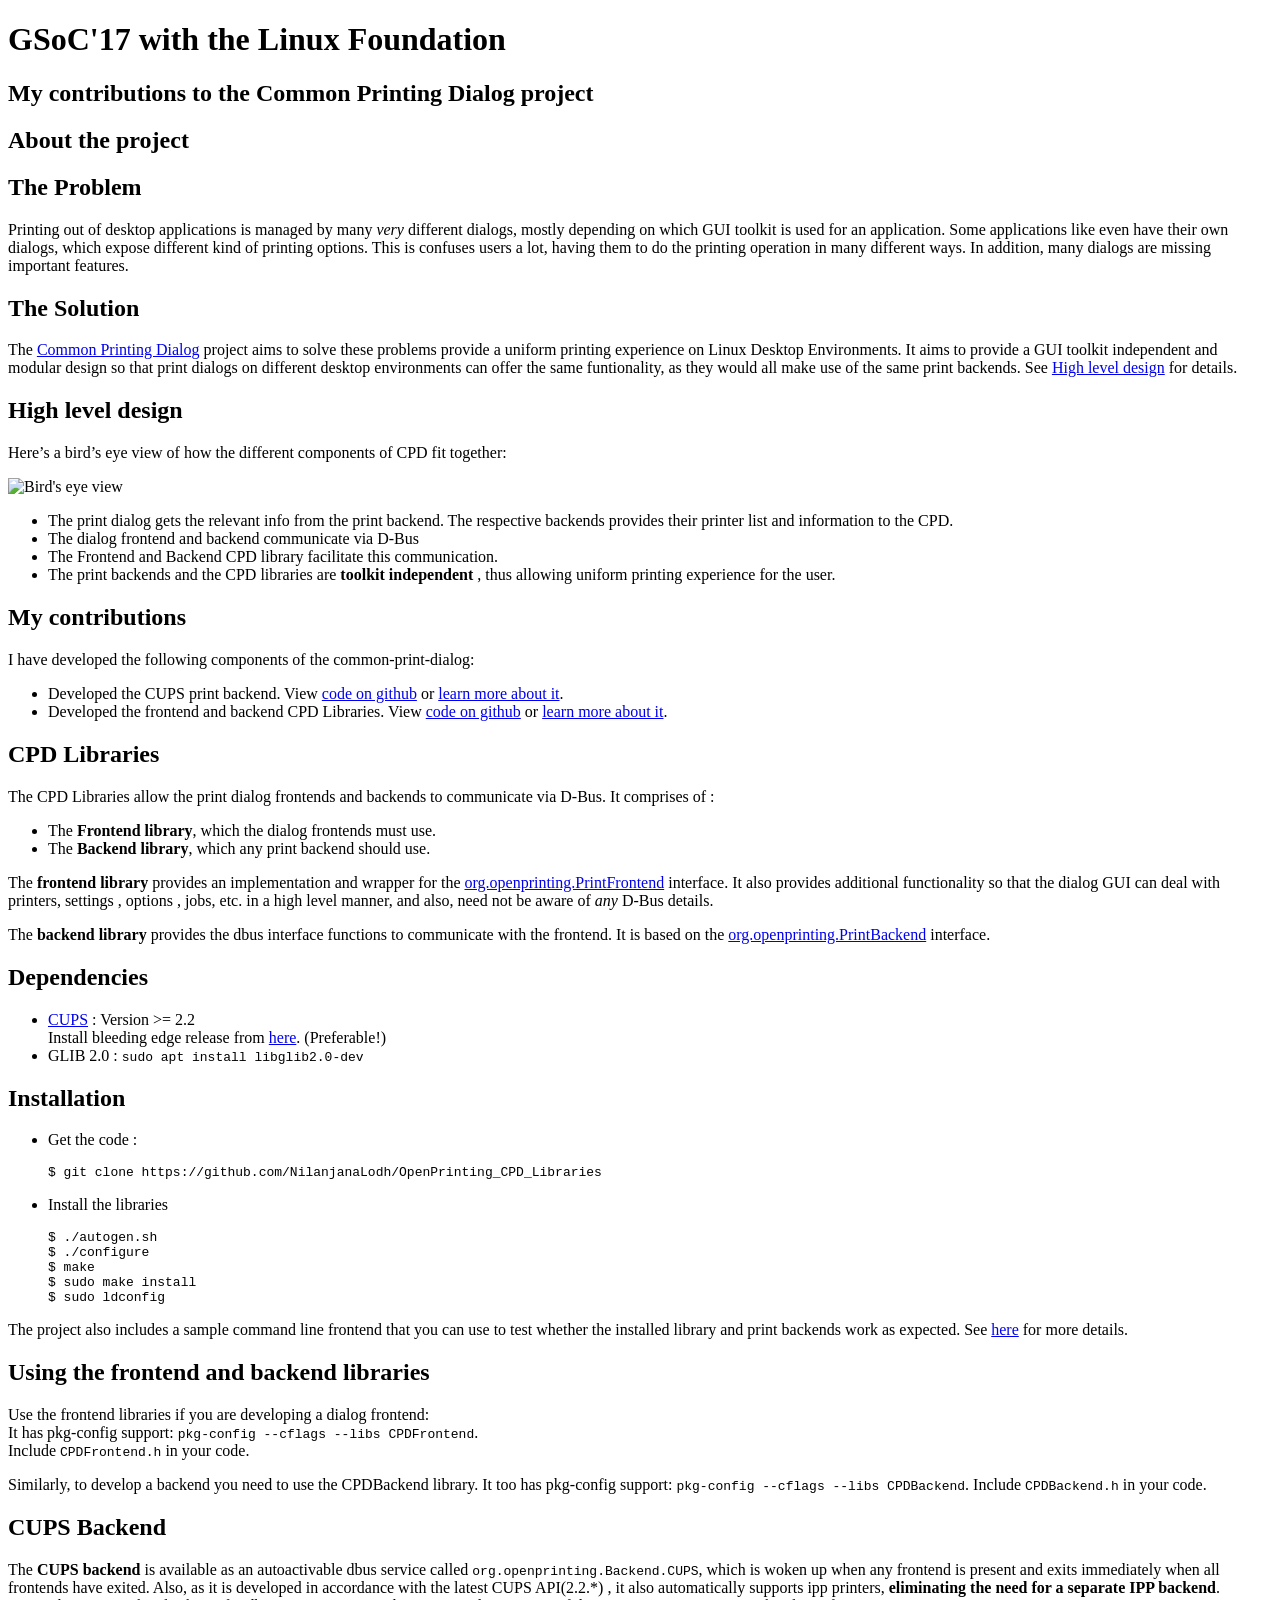
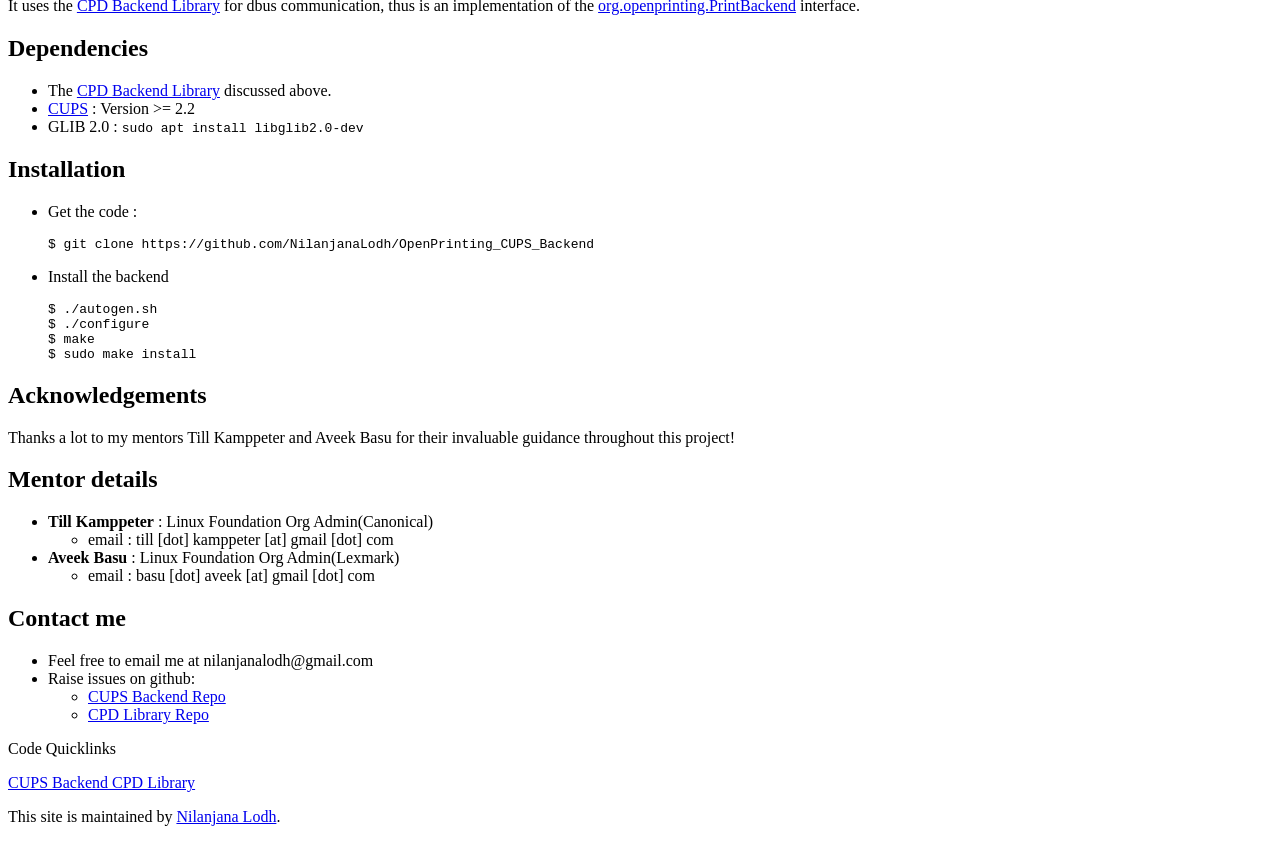
==== commit 9a0db51b: "fix image url" ====
--- a/index.html
+++ b/index.html
@@ -44,7 +44,7 @@
 <h2 id="high-level-design">High level design</h2>
 <p>Here’s a bird’s eye view of how the different components of CPD fit together:</p>
 
-<p><img src="/images/high-level-design.jpg" alt="Bird's eye view" /></p>
+<p><img src="/common-print-dialog-gsoc17/images/high-level-design.jpg" alt="Bird's eye view" /></p>
 
 <ul>
   <li>The print dialog gets the relevant info from the print backend. The respective backends provides their printer list and information to the CPD.</li>
@@ -195,4 +195,4 @@
 
 </body>
 
-</html>+</html>
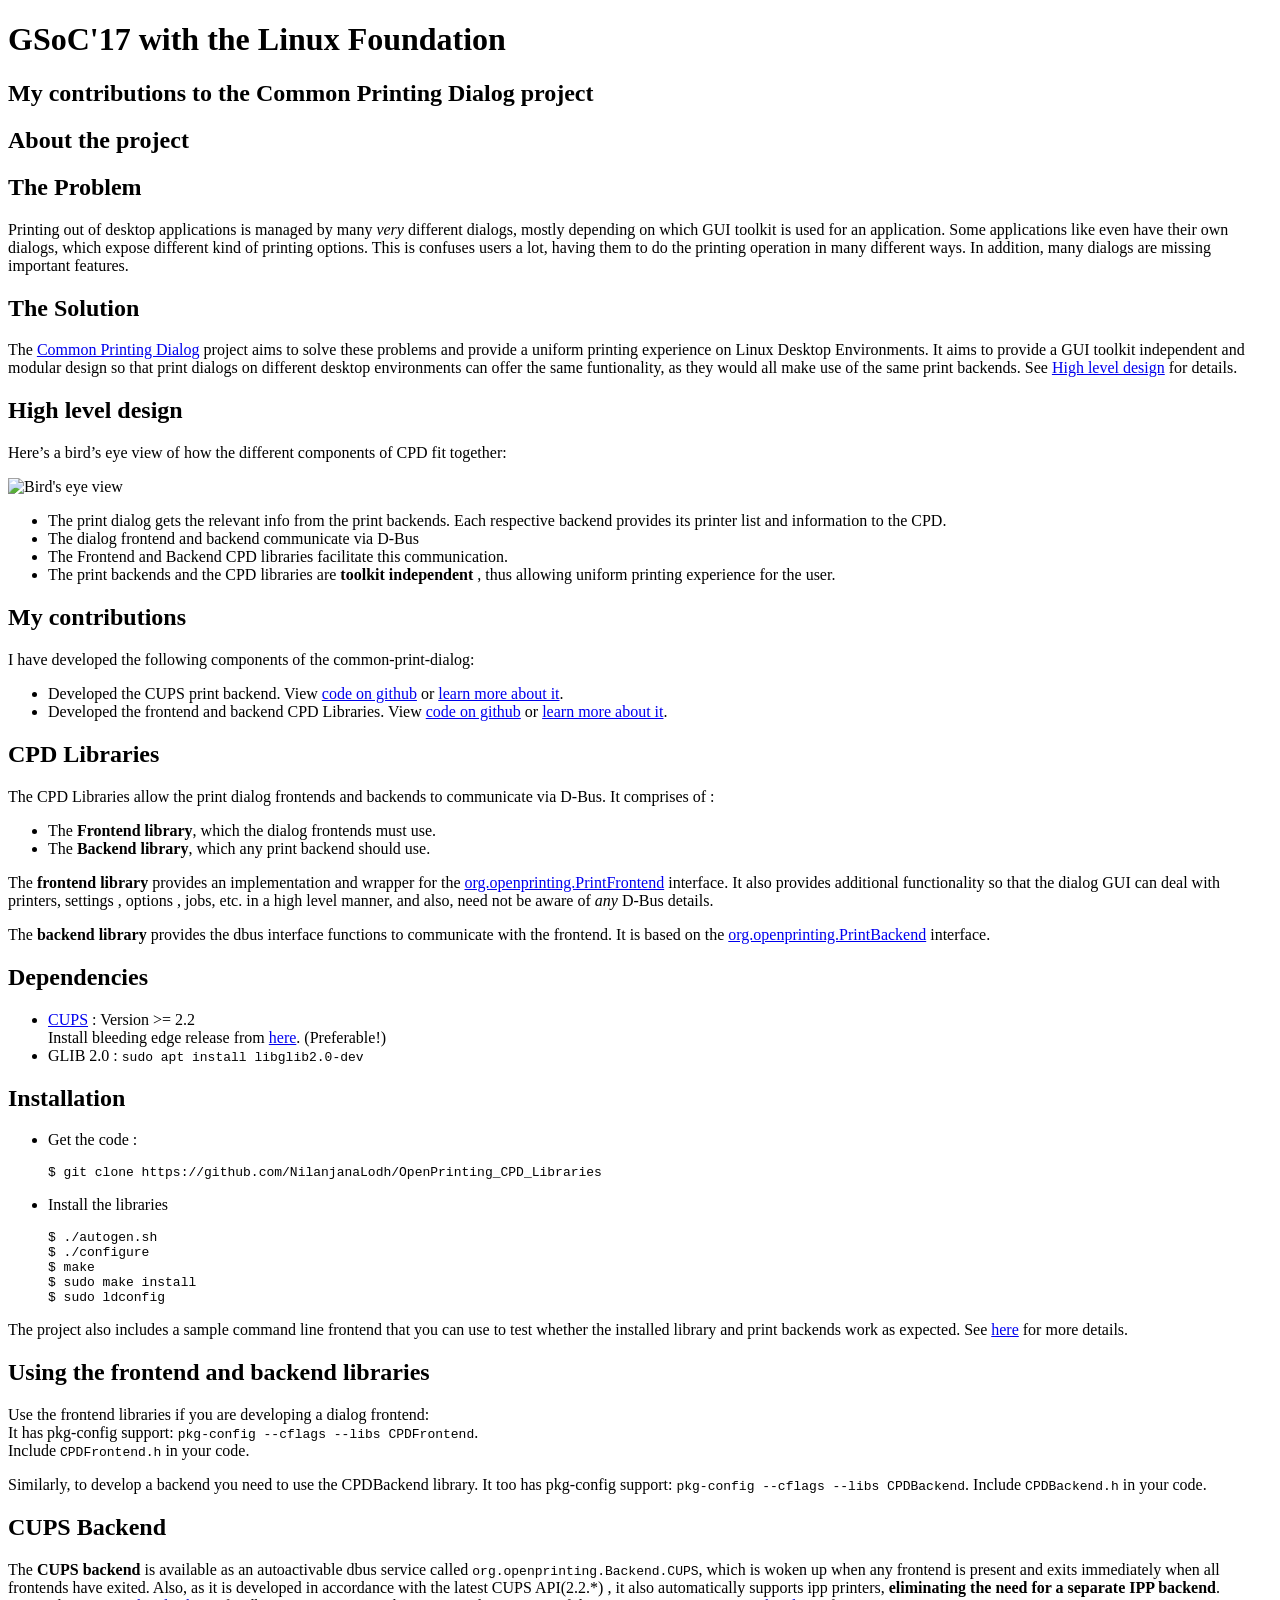
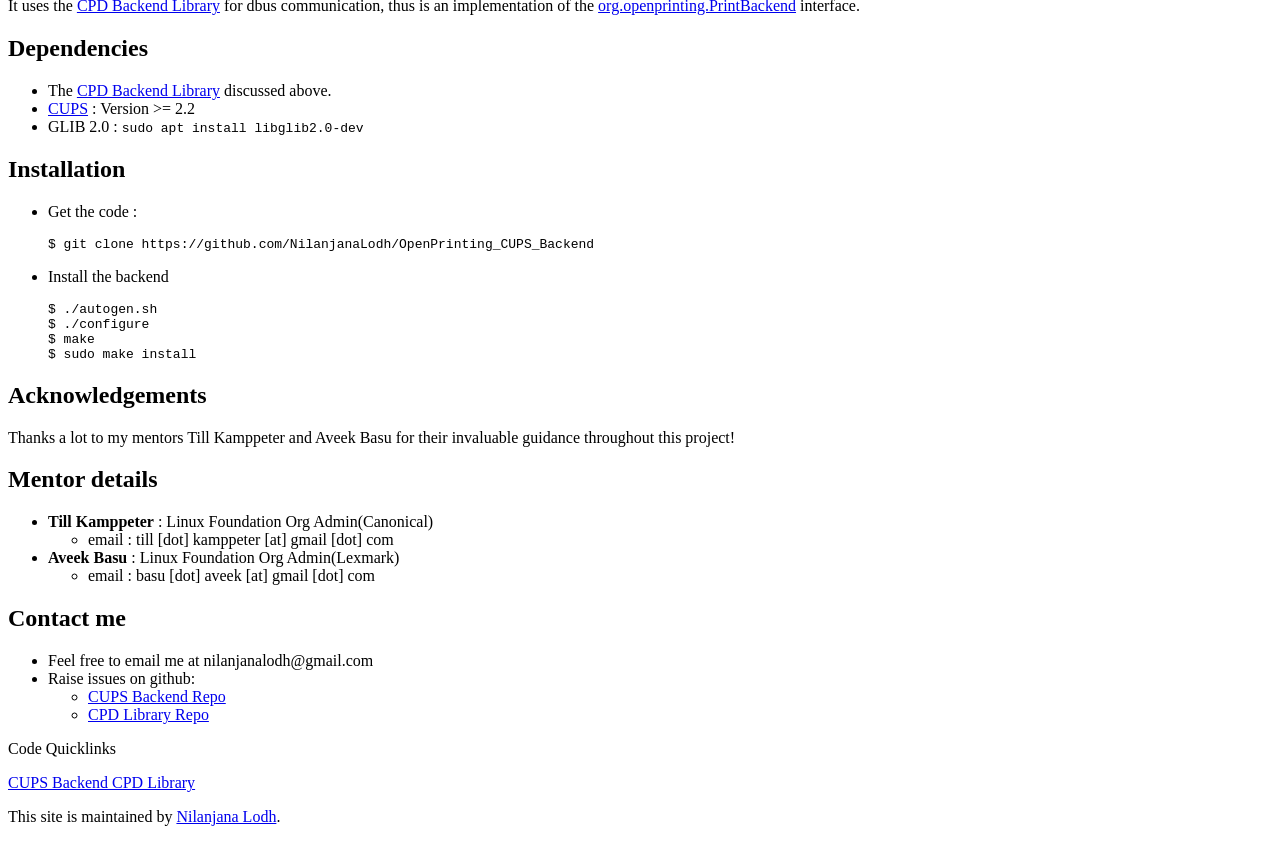
==== commit 55c196f8: "fix grammar errors" ====
--- a/index.html
+++ b/index.html
@@ -9,7 +9,7 @@
     <link rel="stylesheet" type="text/css" href="/common-print-dialog-gsoc17//stylesheets/stylesheet.css" media="screen" />
     <link rel="stylesheet" type="text/css" href="/common-print-dialog-gsoc17//stylesheets/pygment_trac.css" media="screen" />
     <link rel="stylesheet" type="text/css" href="/common-print-dialog-gsoc17//stylesheets/print.css" media="print" />
-
+    <link rel="shortcut icon" type="image/x-icon" href="/common-print-dialog-gsoc17/favicon.ico"/>
     <!--[if lt IE 9]>
     <script src="//html5shiv.googlecode.com/svn/trunk/html5.js"></script>
     <![endif]-->
@@ -39,7 +39,7 @@
 
 <h2 id="the-solution">The Solution</h2>
 
-<p>The <a href="https://wiki.ubuntu.com/CommonPrintingDialog">Common Printing Dialog</a> project aims to solve these problems provide a uniform printing experience on Linux Desktop Environments. It aims to provide a GUI toolkit independent and modular design so that print dialogs on different desktop environments can offer the same funtionality, as they would all make use of the same print backends. See <a href="#high-level-design">High level design</a> for details.</p>
+<p>The <a href="https://wiki.ubuntu.com/CommonPrintingDialog">Common Printing Dialog</a> project aims to solve these problems and provide a uniform printing experience on Linux Desktop Environments. It aims to provide a GUI toolkit independent and modular design so that print dialogs on different desktop environments can offer the same funtionality, as they would all make use of the same print backends. See <a href="#high-level-design">High level design</a> for details.</p>
 
 <h2 id="high-level-design">High level design</h2>
 <p>Here’s a bird’s eye view of how the different components of CPD fit together:</p>
@@ -47,9 +47,9 @@
 <p><img src="/common-print-dialog-gsoc17/images/high-level-design.jpg" alt="Bird's eye view" /></p>
 
 <ul>
-  <li>The print dialog gets the relevant info from the print backend. The respective backends provides their printer list and information to the CPD.</li>
+  <li>The print dialog gets the relevant info from the print backends. Each respective backend provides its printer list and information to the CPD.</li>
   <li>The dialog frontend and backend communicate via D-Bus</li>
-  <li>The Frontend and Backend CPD library facilitate this communication.</li>
+  <li>The Frontend and Backend CPD libraries facilitate this communication.</li>
   <li>The print backends and the CPD libraries are <strong>toolkit independent</strong> , thus allowing uniform printing experience for the user.</li>
 </ul>
 
@@ -179,7 +179,7 @@
             
             CUPS Backend
           </a>
-                <a href="https://github.com/NilanjanaLodh/OpenPrinting_CPD_Library" class="button" target="_blank">
+                <a href="https://github.com/NilanjanaLodh/OpenPrinting_CPD_Libraries" class="button" target="_blank">
             CPD Library
           </a>
 
